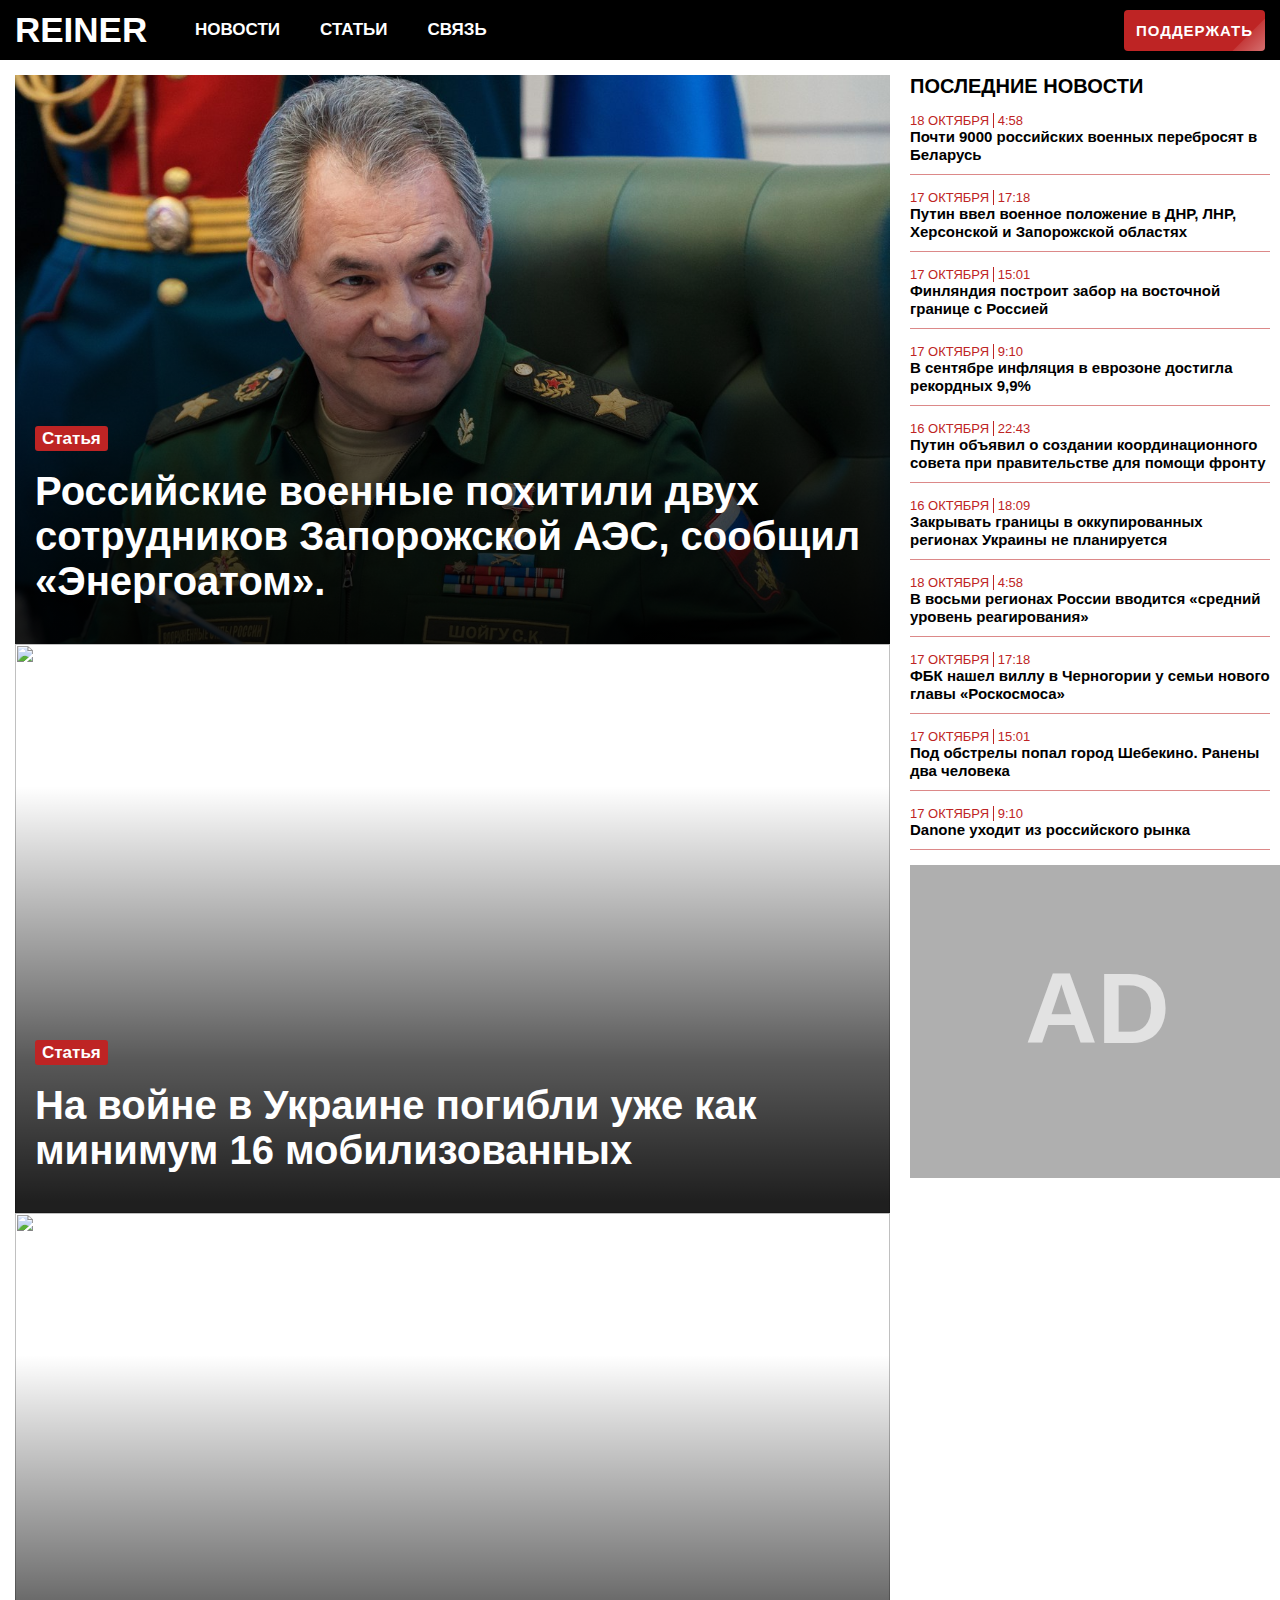
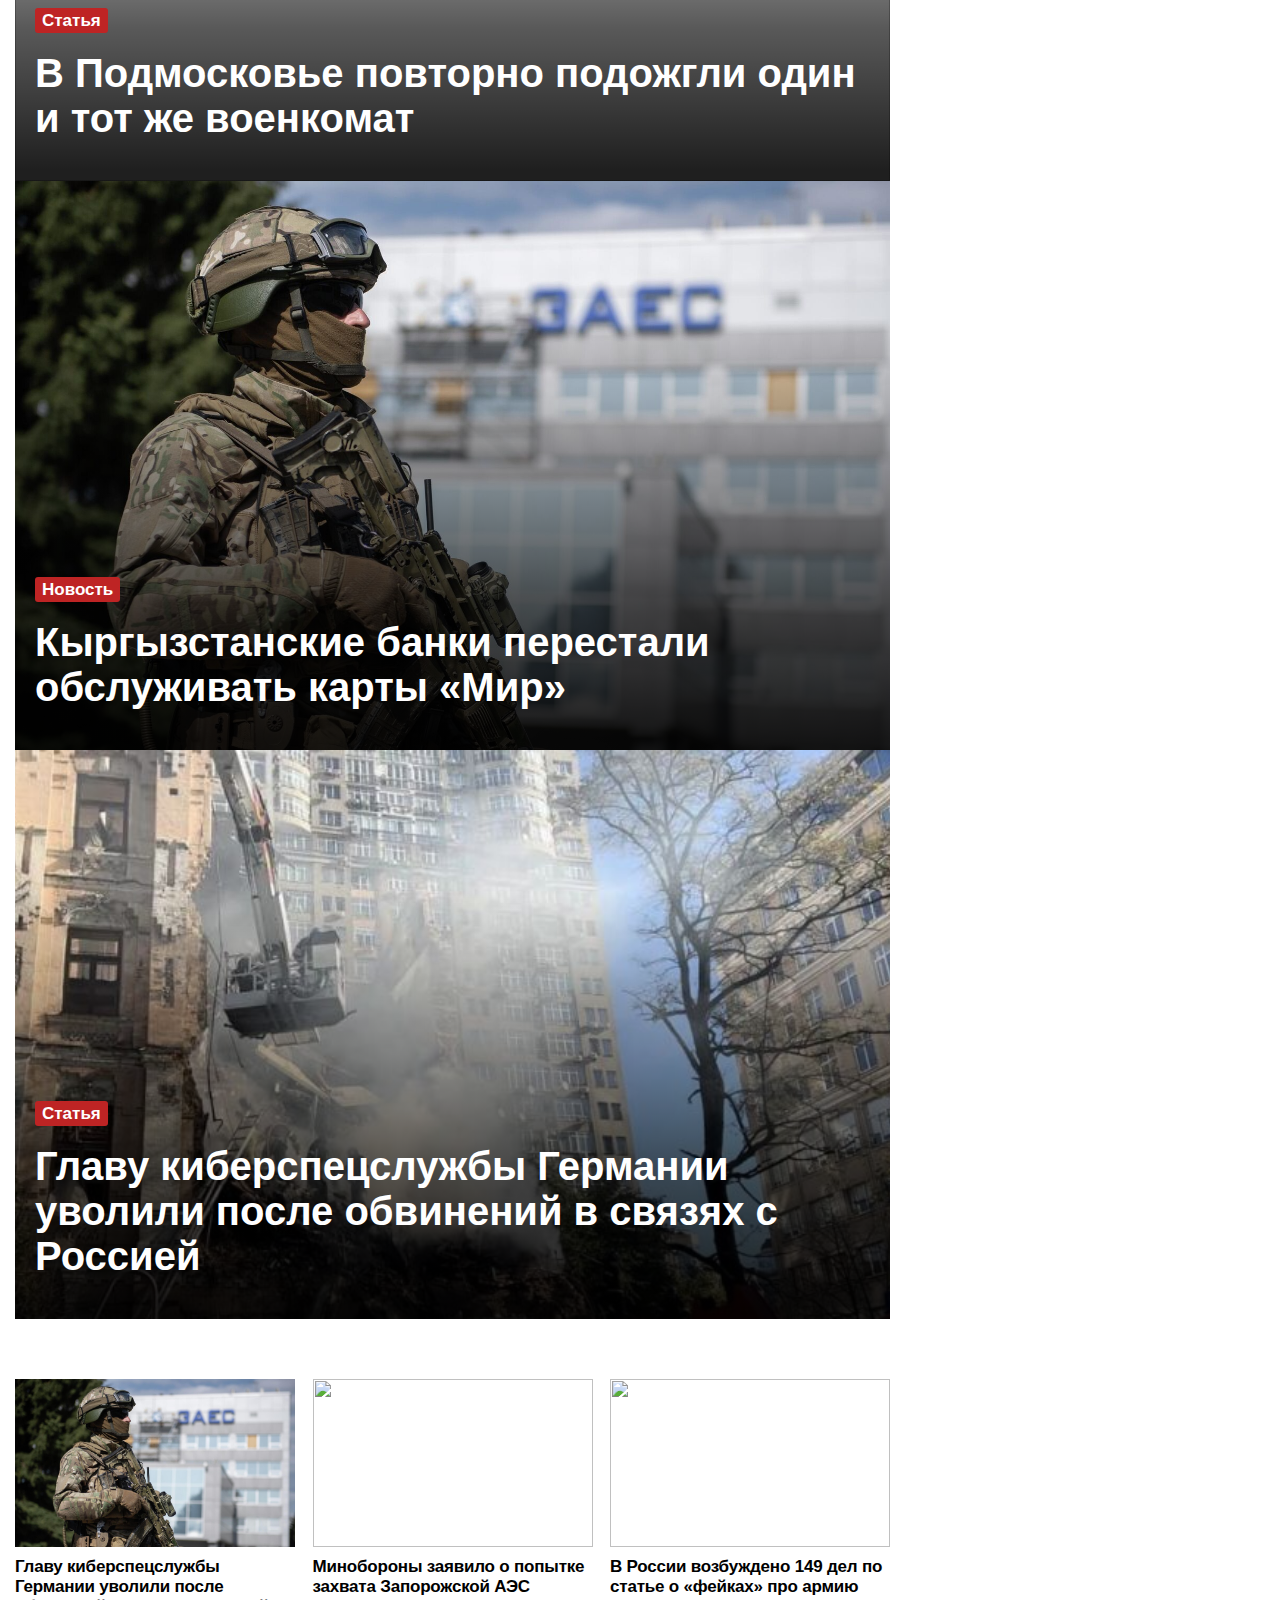
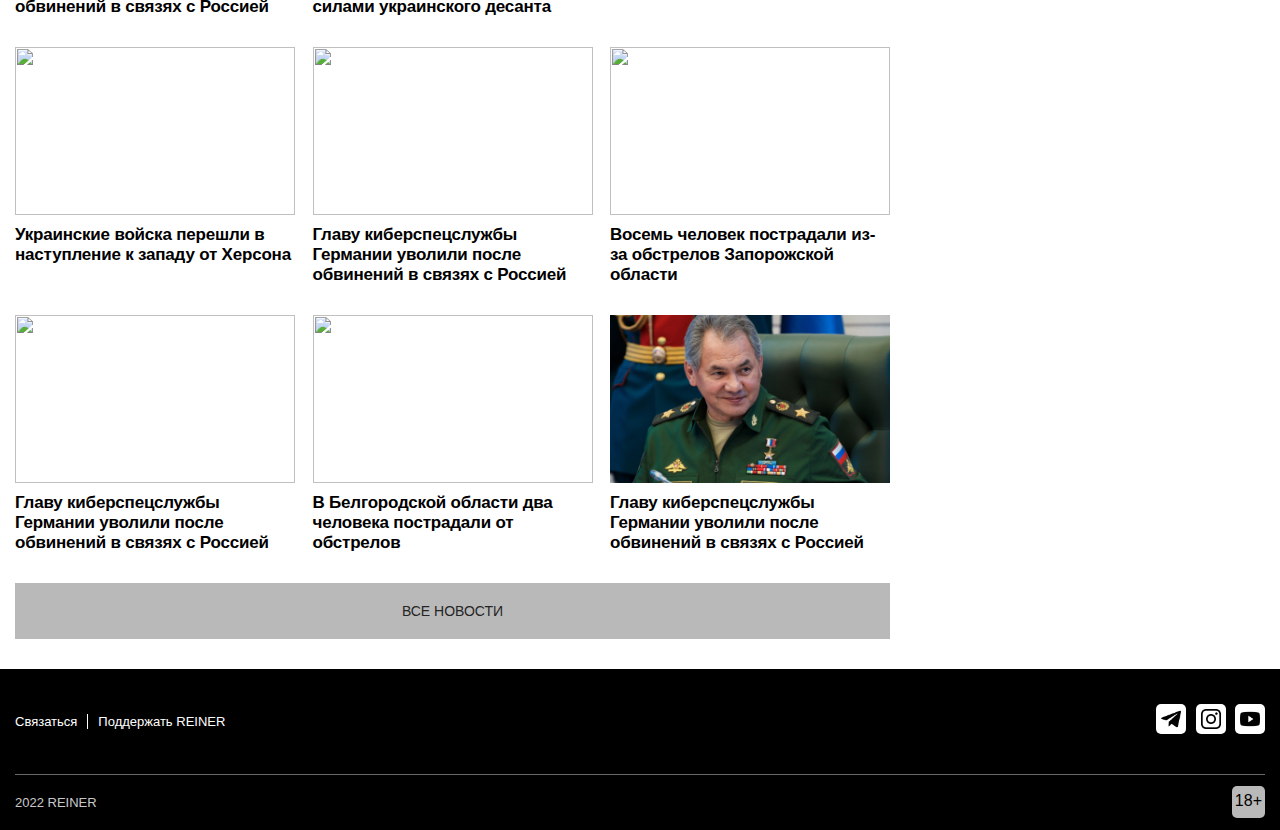
==== index.html @ 6ed31c01 "REINER" ====
<!DOCTYPE html>
<html lang="en">
<head>
    <meta charset="UTF-8">
    <meta http-equiv="X-UA-Compatible" content="IE=edge">
    <meta name="viewport" content="width=device-width, initial-scale=1.0">
    <link rel="stylesheet" href="css/style.css">
    <link rel="stylesheet" type="text/css" href="//cdn.jsdelivr.net/npm/slick-carousel@1.8.1/slick/slick.css"/>
    <title>REINER</title>
</head>
<body>

    <header class="header">
        <div class="container">
            <div class="header_container">
                <div class="menu_wraper">
                <a class="logo-link" href="#"><div class="logo">REINER</div></a>
                
                <div class="menu">
                    <ul class="header-list">
                        <li>
                            <a class="nav-link" href="#">Новости</a>
                        </li>
                        <li>
                            <a class="nav-link" href="#">Статьи</a>
                        </li>
                        <li>
                            <a class="nav-link" href="#">Связь</a>
                        </li>
                        </li>
                    </ul>
                </div>
            </div>

            <div class="menu_wraper_two">
                <div class="support">
                    <a href="#"><div class="support_text">Поддержать <span class="flare"></span></div></a>
                </div>
                <div class="burger">
                    <span class="burger-line b-line1"></span>
                    <span class="burger-line b-line2"></span>
                    <span class="burger-line b-line3"></span>
                </div>
                </div>
            </div>
        </div>
    </header>

    <main class="main">
        <div class="container">
            <div class="main-container">
                <div class="main-grid">
                    <div class="slick-news">
                        <a href="#" class="slick-item">
                            <div class="slick-text">
                                <div class="slick-rubrik">Статья</div>
                                <div class="slick-title">Российские военные похитили двух сотрудников Запорожской АЭС, сообщил «Энергоатом».</div>
                            </div>
                            <div class="slick-img">
                            <img src="img/slick1" alt="">
                            </div>
                        </a>
                        <a href="#" class="slick-item">
                            <div class="slick-text">
                                <div class="slick-rubrik">Статья</div>
                                <div class="slick-title">На войне в Украине погибли уже как минимум 16 мобилизованных</div>
                            </div>
                            <div class="slick-img">
                            <img src="https://api.theins.info/images/YG1WVqPKR9ZngbCuKgOD4Ens9KqPxtDQ0m4r5ww0Cko/rs:auto:480:360:0:0/dpr:2/q:80/bG9jYWw6L3B1Ymxp/Yy9zdG9yYWdlL3Bv/c3QvMjU0NTE0L2Zp/bGUtOTlkNjc5Yjdm/ZTJmODgyMDNhN2Rl/OTc1ODVmNjg2OTgu/anBn.jpg" alt="">
                            </div>
                        </a>
                        <a href="#" class="slick-item">
                            <div class="slick-text">
                                <div class="slick-rubrik">Статья</div>
                                <div class="slick-title">В Подмосковье повторно подожгли один и тот же военкомат</div>
                            </div>
                            <div class="slick-img">
                            <img src="https://api.theins.info/images/_EjnyQMu7iOag2Nopk7zwLNXxDZKuiC5OD10lA_3tZQ/rs:auto:480:360:0:0/dpr:2/q:80/bG9jYWw6L3B1Ymxp/Yy9zdG9yYWdlL3Bv/c3QvMjU1NDUyL2Zp/bGUtMDJmODdkMjUz/ZmU3ZWEyNGY5ODNk/MDA4NzhlYzU4YWEu/anBn.jpg" alt="">
                            </div>
                        </a>
                        <a href="#" class="slick-item">
                            <div class="slick-text">
                                <div class="slick-rubrik">Новость</div>
                                <div class="slick-title">Кыргызстанские банки перестали обслуживать карты «Мир» 
                                </div>
                            </div>
                            <div class="slick-img">
                                <img src="img/slick2" alt="">
                                </div>                 
                        </a>
                        <a href="#" class="slick-item">
                            <div class="slick-text">
                                <div class="slick-rubrik">Статья</div>
                                <div class="slick-title">Главу киберспецслужбы Германии уволили после обвинений в связях с Россией</div>
                            </div>
                            <div class="slick-img">
                                <img src="img/slick3" alt="">
                                </div>
                        </a>
                      </div>
                      <div class="blog">
                        <a href="#" class="blog-item">
                            <div class="blog-img"><img src="img/slick2" alt=""></div>
                            <div class="blog-text"><p>Главу киберспецслужбы Германии уволили после обвинений в связях с Россией</p></div>
                        </a>
                        <a href="#" class="blog-item">
                            <div class="blog-img"><img src="https://www.moscowtimes.news/static/image/article_1360/b5/715690.jpg" alt=""></div>
                            <div class="blog-text"><p>Минобороны заявило о попытке захвата Запорожской АЭС силами украинского десанта</p></div>
                        </a>
                        <a href="#" class="blog-item">
                            <div class="blog-img"><img src="https://api.theins.info/images/gAlnpYeQzuwjDFMyEKee3pH4yxgvDUHRtK82Fv-WLqs/rs:auto:480:360:0:0/dpr:2/q:80/bG9jYWw6L3B1Ymxp/Yy9zdG9yYWdlL3Bv/c3QvMjU1NzUxL2Zp/bGUtNGY2OGQ5YjA2/MzIzZjk3MmMxMTQ3/ZmQ4OGU4YmQxZTIu/anBlZw.jpg" alt=""></div>
                            <div class="blog-text"><p>В России возбуждено 149 дел по статье о «фейках» про армию </p></div>
                        </a>
                        <a href="#" class="blog-item">
                            <div class="blog-img"><img src="https://api.theins.info/images/YG1WVqPKR9ZngbCuKgOD4Ens9KqPxtDQ0m4r5ww0Cko/rs:auto:480:360:0:0/dpr:2/q:80/bG9jYWw6L3B1Ymxp/Yy9zdG9yYWdlL3Bv/c3QvMjU0NTE0L2Zp/bGUtOTlkNjc5Yjdm/ZTJmODgyMDNhN2Rl/OTc1ODVmNjg2OTgu/anBn.jpg" alt=""></div>
                            <div class="blog-text"><p>Украинские войска перешли в наступление к западу от Херсона</p></div>
                        </a>
                        <a href="#" class="blog-item">
                            <div class="blog-img"><img src="https://api.theins.info/images/BSHpL2FvhPPWIueqrHYh01OncYm_R_FuWrVDfon6dLc/rs:auto:480:360:0:0/dpr:2/q:80/bG9jYWw6L3B1Ymxp/Yy9zdG9yYWdlL3Bv/c3QvMjUzNjEzL2Zp/bGUtYTE4Y2IxMDMz/MzE2NmYxMmVjNTFm/YzVkZjYwZWExYTcu/anBlZw.jpg" alt=""></div>
                            <div class="blog-text"><p>Главу киберспецслужбы Германии уволили после обвинений в связях с Россией</p></div>
                        </a>
                        <a href="#" class="blog-item">
                            <div class="blog-img"><img src="https://api.theins.info/images/0MZg8LEv8SrT5GInOGXJahlePowjOP4vMTO3Sgne5Bg/rs:auto:480:360:0:0/dpr:2/q:80/bG9jYWw6L3B1Ymxp/Yy9zdG9yYWdlL3Bv/c3QvMjU0MjM0L2Zp/bGUtOTllOWZlZDIy/ZDFhNGVmNmJhYWY2/Nzk2NzFkYTY2ODUu/anBn.jpg" alt=""></div>
                            <div class="blog-text"><p>Восемь человек пострадали из-за обстрелов Запорожской области</p></div>
                        </a>
                        <a href="#" class="blog-item">
                            <div class="blog-img"><img src="https://api.theins.info/images/WHO5GcK0_ZZvFSsdvcIkSESWCDBJqpcL6OnwZ5bKHE8/rs:auto:480:360:0:0/dpr:2/q:80/bG9jYWw6L3B1Ymxp/Yy9zdG9yYWdlL3Bv/c3QvMjU1NzE4L2Zp/bGUtZmE3MDRmMjgx/YjRmODVjNjc0ZDA3/ZjVmMTZmNDZhMTUu/anBn.jpg" alt=""></div>
                            <div class="blog-text"><p>Главу киберспецслужбы Германии уволили после обвинений в связях с Россией</p></div>
                        </a>
                        <a href="#" class="blog-item">
                            <div class="blog-img"><img src="https://api.theins.info/images/jQ6cBTcHlje_tB0c8Oml3IlnVmGePeeDP4CFOGluBAM/rs:auto:480:360:0:0/dpr:2/q:80/bG9jYWw6L3B1Ymxp/Yy9zdG9yYWdlL3Bv/c3QvMjU0ODI5L2Zp/bGUtMmZhODZjOTNi/MjhlNWVmYTc3YWYz/NmFjMTY1NDNhOTcu/anBn.jpg" alt=""></div>
                            <div class="blog-text"><p>В Белгородской области два человека пострадали от обстрелов</p></div>
                        </a>
                        <a href="#" class="blog-item">
                            <div class="blog-img"><img src="img/slick1" alt=""></div>
                            <div class="blog-text"><p>Главу киберспецслужбы Германии уволили после обвинений в связях с Россией</p></div>
                        </a>
                      </div>
                      <a href="#" class="allnews">
                        <div class="allnews-text">
                            Все новости
                        </div>
                    </a>
                </div>
                <div class="main-grid">
                    <div class="breakingnews">
                        <div class="bn-title">Последние новости</div>
                        <div class="bn-subtitle">
                            <div class="bn-date">18 октября <span>4:58</span></div>
                            <a href="#" class="bn-news">Почти 9000 российских военных перебросят в Беларусь</a>
                        </div>
                        <div class="bn-subtitle">
                            <div class="bn-date">17 октября <span>17:18</span></div>
                            <a href="#" class="bn-news">Путин ввел военное положение в ДНР, ЛНР, Херсонской и Запорожской областях</a>
                        </div>
                        <div class="bn-subtitle">
                            <div class="bn-date">17 октября <span>15:01</span></div>
                            <a href="#" class="bn-news">Финляндия построит забор на восточной границе с Россией</a>
                        </div>
                        <div class="bn-subtitle">
                            <div class="bn-date">17 октября <span>9:10</span></div>
                            <a href="#" class="bn-news">В сентябре инфляция в еврозоне достигла рекордных 9,9%</a>
                        </div>
                        <div class="bn-subtitle">
                            <div class="bn-date">16 октября <span>22:43</span></div>
                            <a href="#" class="bn-news">Путин объявил о создании координационного совета при правительстве для помощи фронту</a>
                        </div>
                        <div class="bn-subtitle">
                            <div class="bn-date">16 октября <span>18:09</span></div>
                            <a href="#" class="bn-news">Закрывать границы в оккупированных регионах Украины не планируется</a>
                        </div>
                        <div class="bn-subtitle">
                            <div class="bn-date">18 октября <span>4:58</span></div>
                            <a href="#" class="bn-news">В восьми регионах России вводится «средний уровень реагирования»</a>
                        </div>
                        <div class="bn-subtitle">
                            <div class="bn-date">17 октября <span>17:18</span></div>
                            <a href="#" class="bn-news">ФБК нашел виллу в Черногории у семьи нового главы «Роскосмоса»</a>
                        </div>
                        <div class="bn-subtitle">
                            <div class="bn-date">17 октября <span>15:01</span></div>
                            <a href="#" class="bn-news">Под обстрелы попал город Шебекино. Ранены два человека</a>
                        </div>
                        <div class="bn-subtitle">
                            <div class="bn-date">17 октября <span>9:10</span></div>
                            <a href="#" class="bn-news">Danone уходит из российского рынка</a>
                        </div>
                    </div>
                    <div class="ad-block">
                        <a href="#" class="ad-block-wraper">
                            <div class="ad-block-text">AD</div>
                        </a>
                    </div>
                </div>
            </div>
        </div>

        <footer class="footer">
            <div class="container">
                <div class="footer-container">
                    <div class="footer-text">
                        <a href="#" class="footer-conect">Связаться</a>
                        <a href="#" class="footer-support">Поддержать REINER</a>
                    </div>
                    <div class="social-media-footer">
                        <a href="#" class="telegram"><img src="img/telegram.png" alt=""></a>
                        <a href="#" class="instagram"><img src="img/instagram.png" alt=""></a>
                        <a href="#" class="youtube"><img src="img/youtube.png" alt=""></a>
                    </div>
                </div>
            </div>
            <div class="container">
            <div class="footer_copyright">
                <div class="footer_copyright-text">2022 REINER </div>
                <div class="rating">18+</div>
            </div>
        </div>
        </footer>
    </main>
    
        <!-------------------------------------------->
        <script src="lids/jquery-321min.js"></script>
        <script type="text/javascript" src="//cdn.jsdelivr.net/npm/slick-carousel@1.8.1/slick/slick.min.js"></script>
        <script src="js/script.js"></script>
</body>
</html>
---- css/style.css ----
*{
    margin: 0;
    padding: 0;
}

body {
    font-family: Helvetica, sans-serif;
}

.container {
    max-width: 1290px;
    margin: 0 auto;
}

/*--------HEADER-----------------------------------------------------------------*/

.header {
    background: #000000;
}

.header_container {
    margin: 0 15px;
    display: flex;
    align-items: center;
    justify-content: space-between;
}

.menu_wraper {
    display: flex;
}

.menu_wraper_two {
    display: flex;
    align-items: center;
}

.logo {
    width: 140px;
    color: white;
    font-weight: 700;
    font-size: 35px;
    padding: 10px 0 10px 0;
    margin: 0 20px 0 0px;
    text-align: start;
}

.logo-link {
    text-decoration: none;
}

.menu {
    display: flex;
}

.menu li {
    list-style-type: none;
    margin: 5px 20px;
    width: 100%;
}

.header-list {
    display: flex;
    margin: 0 15px 0 0;
    align-items: center;
}

.header-list a {
    text-decoration: none;
    color: white;
    font-size: 17px;
    font-weight: 700;
    text-transform: uppercase;
}

.nav-link {
    transition: 00.3s;
}

.header-list a:hover{
    color: #be2424;
}

.support_text .flare {
    position: absolute;
    top: 0;
    height: 100%;
    width: 40px;
    transform: skewX(-45deg);
	animation-duration: 6s;
	animation-name: flare;
	animation-iteration-count: infinite;
	animation-timing-function: linear;
    background: linear-gradient(90deg ,rgb(255, 255, 255, 0.1), rgb(255, 255, 255, 0.4)) ;
}

@keyframes flare {
    0% {
        left: -1050%;
    }
    100% {
        left: 1050%;

    }
}

.support {
    align-items: center;
}

.support a {
    text-decoration: none;
}

.support_text {
    color: white;
    text-decoration: none;
    color: white;
    font-size: 15px;
    font-weight: 700;
    text-transform: uppercase;
    transition: 00.3s;
    background: #be2424;
    padding: 12px;
    border-radius: 4px;
    letter-spacing: 1px; 
    position: relative;
    overflow-x: hidden;
}

.support_text:hover {
    background: white;
    color: #000000;
}

.support_text .flare:hover {
    animation-play-state: paused;
}

.lock {
    overflow: hidden;
}

@media (max-width: 991px) {

    .header_container.active {
        position: fixed;
    }

    .logo {
        position: relative;
        z-index: 11;
    }

    .burger {
        width: 25px;
        height: 20px;
        cursor: pointer;
        position: relative;
        margin: 0 20px 0 35px;
        z-index: 11;
        transition: 0.3s;
    }

    .burger-line {
        display: block;
        width: 100%;
        height: 2px;
        background-color: white;
        position: absolute;
        left: 0;
        transition: 0.2s all linear;
    }

    .burger:hover {
        opacity: 1;
    }

    .b-line1 {
        top: 0;
    }
    .b-line2 {
        top: 9.2px;
    }
    .b-line3 {
        bottom: 0;
    }

    .burger.active .b-line2 {
        opacity: 0;
    }

    .burger.active .b-line1 {
        transform: translate(0px, 9px) rotate(45deg);
    }


    .burger.active .b-line3 {
        transform: translate(0px, -9px) rotate(-45deg);
    }

    .menu {
        position: fixed;
        top: 0px;
        left: 0;
        width: 100%;
        height: 100%;
        overflow: auto;
        background: black;
        z-index: 10;
        flex-direction: column;
        align-items: flex-start;
        display: none;
        opacity: 0.9;
    }

    .menu.active {
        display: block;
    }

    .menu li {
        list-style-type: none;
        margin: 10px 20px;
        width: 100%;
    }

    .header-list {
        text-align: start;
        align-items: flex-start;
        flex-direction: column;
        margin: 90px 0 70px 50px;
        width: 100%;
        visibility: hidden;
    }

    .header-list.active {
        visibility: inherit;
    }

    .header-list a {
        display: block;
        align-items: center;
        font-size: 20px;
        margin: 10px 5px;
        color: white;
    }

    .header-list li {
        margin: 0;
        padding: 5px 0;
    }

    .support.active {
        position: relative;
        z-index: 11;

    }
}

@media (max-width: 660px) {

.support {
    display: none;
}
.support.active {
    display: block;
    position: absolute;
    top: 70px;
    left: 54px;
}

.support_text {
    color: white;
    text-decoration: none;
    color: white;
    font-size: 20px;
    font-weight: 700;
    text-transform: uppercase;
    transition: 00.3s;
    background: #be2424;
    padding: 12px;
    border-radius: 4px;
    letter-spacing: 1px; 
}

.header-list {
    margin: 125px 0 70px 50px;
}

}

@media (max-width: 316px) {
    .logo {
        width: 100px;
        color: white;
        font-weight: 700;
        font-size: 25px;
        padding: 10px 0 10px 0;
    }
}

/*--------MAIN-----------------------------------------------------------------*/

.main-container {
    display: grid;
    grid-template-columns: 70% 30%;
    grid-template-rows: 100% 100%;
    margin: 15px 15px 0 15px;
    grid-gap: 0 20px;

}

@media (max-width: 700px) {
    .main-container {
        display: grid;
        grid-template-columns: 100%;
        grid-template-rows: 100%;
        margin: 15px 15px 0 15px;
        grid-gap: 0 20px;
    }
}

/*--------BREACING-NEWS----------------------------------------------------------------*/

.breakingnews{
    margin: 0 15px 0 0;
}

.bn-title {
    text-transform: uppercase;
    font-weight: 700;
    font-size: 20px;
}

.bn-subtitle {
    margin: 15px 0 15px 0;
    padding: 0 0 10px 0;
    border-bottom: #be242489 solid 1px;
}

.bn-date {
    font-size: 13px;
    text-transform: uppercase;
    color: #be2424;
}

.bn-news {
    font-size: 15px;
    margin: 7px 0 0 0;
    font-weight: 700;
    text-decoration: none;
    color: #000000;
}

.bn-news:hover {
    text-decoration: underline;
}

.bn-date span {
    border-left: #be2424 solid 1.5px;
    padding: 0 0 0 4px;
    font-size: 13px;
}

@media (max-width: 700px) {
    .breakingnews {
        display: none;
    }
}

/*--------AD----------------------------------------------------------------*/

.ad-block {
    position: relative;
    padding: 0 0 30% 0;
    position: 30px 15px 50px 0;
}

.ad-block-wraper {
   align-items: center;
   display: flex;
   flex-direction: column;
   padding: 100px 0;
   text-decoration: none;
   background: rgba(0, 0, 0, 0.315);
   width: 100%;
   height: 100%;
   position: absolute;
   top: 0;
   left: 0;
}

.ad-block-text {
    color: rgba(255, 255, 255, 0.64);
    padding: 0 0 20px 0;
    font-size: 100px;
    text-align: center;
    line-height: 37px; 
    font-weight: 700;
    position: absolute;
    top: 40%;
}

@media (max-width: 890px) {
    .ad-block {
        display: none;
    }
}

/*--------SLICK----------------------------------------------------------------*/

.slick-item {
    position: relative;
}

.slick-img {
   position: relative;
   padding: 0 0 65% 0;
}

.slick-img img {
    width: 100%;
    height: 100%;
    object-fit: cover;
    object-position: center;
    position: absolute;
    top: 0;
    left: 0;
}

.slick-img:after {
    content:'';
    position:absolute;
    left:0; top:0;
    width:100%; height:100%;
    display:inline-block;
    background: -moz-linear-gradient(top,  rgba(0,0,0,0) 3%, rgba(0,0,0,0) 25%, rgba(0,0,0,0.27) 45%, rgba(0,0,0,0.51) 63%, rgba(0,0,0,0.65) 73%, rgba(0,0,0,0.88) 98%);
    background: -webkit-linear-gradient(top,  rgba(0,0,0,0) 3%,rgba(0,0,0,0) 25%,rgba(0,0,0,0.27) 45%,rgba(0,0,0,0.51) 63%,rgba(0,0,0,0.65) 73%,rgba(0,0,0,0.88) 98%);
    background: linear-gradient(to bottom,  rgba(0,0,0,0) 3%,rgba(0,0,0,0) 25%,rgba(0,0,0,0.27) 45%,rgba(0,0,0,0.51) 63%,rgba(0,0,0,0.65) 73%,rgba(0,0,0,0.88) 98%);
    filter: progid:DXImageTransform.Microsoft.gradient( startColorstr='#00000000', endColorstr='#e0000000',GradientType=0 );
    
  }

.slick-arrow {
    font-size: 0;
    padding: 17px;
    background-color: transparent;
    border: #ffffff solid 2px;
    border-radius: 50%;
    cursor: pointer;
    transition: 0.3s;
}

.slick-arrow:hover {
    border: #be2424 solid 2px;
}

.slick-prev {
    position: absolute;
    top: 5%;
    right: 75px;
    z-index: 2;
    background: url('../img/left-white.png') no-repeat;
    background-size: 25px;
    background-position: center;
}

.slick-next {
    position: absolute;
    top: 5%;
    right: 20px;
    z-index: 2;
    background: url('../img/right-white.png') no-repeat;
    background-size: 25px;
    background-position: center;
}

.slick-next:hover {
    position: absolute;
    top: 5%;
    right: 20px;
    z-index: 2;
    background: url('../img/right-red.png') no-repeat;
    background-size: 25px;
    background-position: center;
}

.slick-prev:hover {
    position: absolute;
    top: 5%;
    right: 75px;
    z-index: 2;
    background: url('../img/left-red.png') no-repeat;
    background-size: 25px;
    background-position: center;
}

.slick-text {
    position: absolute;
    bottom: 40px;
    left: 20px;
    z-index: 2;
    color: white;
}

.slick-rubrik {
    color: white;
    font-size: 17px;
    margin: 0;
    padding: 3px 7px;
    background: #be2424;
    display: inline;
    text-align: center;
    border-radius: 3px;
    font-weight: 700;
}

.slick-title {
    margin: 20px 15px 0 0;
    font-size: 40px;
    font-weight: 700;
}

@media (max-width: 1000px) {
    .slick-title {
        font-size: 35px;
    }
}

@media (max-width: 900px) {
    .slick-title {
        font-size: 27px;
    }
}

@media (max-width: 600px) {
    .slick-title {
        font-size: 25px;
    }
}

@media (max-width: 600px) {
    .slick-img {
        position: relative;
        padding: 0 0 75% 0;
     }

     .slick-title {
        font-size: 24px;
    }

    .slick-text {
        position: absolute;
        bottom: 20px;
        left: 20px;
        z-index: 2;
        color: white;
    }
}

@media (max-width: 400px) {
    .slick-img {
        position: relative;
        padding: 0 0 90% 0;
     }

     .slick-title {
        font-size: 20px;
    }

    .slick-text {
        position: absolute;
        bottom: 20px;
        left: 20px;
        z-index: 2;
        color: white;
    }
}

@media (max-width: 350px) {
    .slick-img {
        position: relative;
        padding: 0 0 120% 0;
     }

     .slick-title {
        font-size: 20px;
    }

    .slick-text {
        position: absolute;
        bottom: 20px;
        left: 20px;
        z-index: 2;
        color: white;
    }
}

/*--------BLOG----------------------------------------------------------------*/

.blog {
    display: flex;
    margin: 30px 0 0 0;
    justify-content: space-between;
    flex-wrap: wrap;
}

.blog a {
    text-decoration: none;
}

.blog-item {
    width: 32%;
    margin: 30px 0 0 0;
    text-decoration: none;
}

.blog-img {
    position: relative;
    padding: 0 0 60% 0;
    overflow: hidden;
}

.blog-img img {
    width: 100%;
    height: 100%;
    object-fit: cover;
    position: absolute;
    top: 0;
    left: 0;
    display: block;
    transition: .3s;
}

  .animate img {
    transform: scale(1.1);
  } 

.blog-text {
    margin: 10px 0 0 0;
    font-size: 17px;
    font-weight: 700;
    letter-spacing: -0.2px;
    text-decoration: none;
    color: #000000;
}

.animate p {
    text-decoration: underline;
}

@media (max-width: 1000px) {
    .blog-text {
        margin: 10px 0 0 0;
        font-size: 15px;
        font-weight: 700;
        letter-spacing: -0.2px;
        text-decoration: none;
        color: #000000;
    }
}

@media (max-width: 750px) {
    .blog-text {
        margin: 10px 0 0 0;
        font-size: 14px;
        font-weight: 700;
        letter-spacing: -0.2px;
        text-decoration: none;
        color: #000000;
    }
}

@media (max-width: 700px) {
    .blog-text {
        margin: 10px 0 0 0;
        font-size: 15px;
        font-weight: 700;
        letter-spacing: -0.2px;
        text-decoration: none;
        color: #000000;
    }
}

@media (max-width: 600px) {

    .blog {
        display: flex;
        margin: 0px 0 0 0;
        justify-content: space-between;
        flex-wrap: wrap;
    }

    .blog-text {
        margin: 10px 0 0 0;
        font-size: 17px;
        font-weight: 700;
        letter-spacing: -0.2px;
        text-decoration: none;
        color: #000000;
    }

    .blog-item {
        width: 49%;
        margin: 30px 0 0 0;
        text-decoration: none;
    }
}

@media (max-width: 420px) {
    .blog {
        display: flex;
        margin: 30px 0 0 0;
    }

    .blog-item {
        width: 100%;
        height: 100px;
        display: grid;
        grid-template-columns: 35% 65%;
        grid-template-rows: 100% 100%;
        margin: 0;
    }
    
    .blog-img {
        position: relative;
        padding: 0 0 20% 0;
        overflow: hidden;
        height: 60%;
    }
    
    .blog-img img {
        width: 100%;
        height: 100%;
        object-fit: cover;
        position: absolute;
        top: 0;
        left: 0;
        display: block;
        transition: .3s;
    }

    .blog-text {
        padding: 0 0 0 10px;
        margin: 0;
        font-size: 13px;
    }
    
}

/*--------ALL NEWS----------------------------------------------------------------*/

.allnews {
    text-decoration: none;
}

.allnews-text {
    text-align: center;
    margin: 30px 0;
    background: #5d5d5d6e;
    padding: 20px 0;
    color: rgb(37, 37, 37);
    text-transform: uppercase;
    font-size: 14px;
    transition: 0.3s;
}

.allnews-text:hover {
    background: #5d5d5d90;
}

/*--------FOOTER----------------------------------------------------------------*/

.footer {
    background: black;
}

.footer-container {
    display: flex;
    justify-content: space-between;
    align-items: center;
    padding: 25px 0;
    margin: 0 15px;
}

.footer-text {
    color: white;
    display: flex;
    margin: 20px 0 20px 0;
    font-size: 13px;
    font-weight: 100;
}

.footer-conect {
    padding: 0 10px 0 0;
    border-right: #ffffff solid 0.2px;
    text-decoration: none;
    color: white;
}

.social-media-footer img{
    margin: 0 0 0 5px;
}

.footer-support {
    padding: 0 0 0 10px;
    text-decoration: none;
    color: white;
}

.telegram img{
    background: white;
    display: inline-block;
    width: 20px;
    height: 20px;
    padding: 5px;
    border-radius: 5px;
}

.instagram img{
    background: white;
    display: inline-block;
    width: 20px;
    height: 20px;
    padding: 5px;
    border-radius: 5px;
}

.youtube img{
    background: white;
    display: inline-block;
    width: 20px;
    height: 20px;
    padding: 5px;
    border-radius: 5px;
}

.footer_copyright {
    display: flex;
    justify-content: space-between;
    border-top: 1px solid rgb(104, 104, 104);
    align-items: center;
    margin: 0 15px;
}

.footer_copyright-text {
    color: rgba(255, 255, 255, 0.799);
    font-size: 13px;
    font-weight: 100;
    padding: 20px 0 20px 0;
}

.rating {
    background: #ffffffb9;
    display: inline-block;
    height: 20px;
    padding: 6px 3px;
    border-radius: 5px;
}

@media (max-width: 380px) {
    .footer-container {
        display: flex;
       flex-direction: column;
    }
}
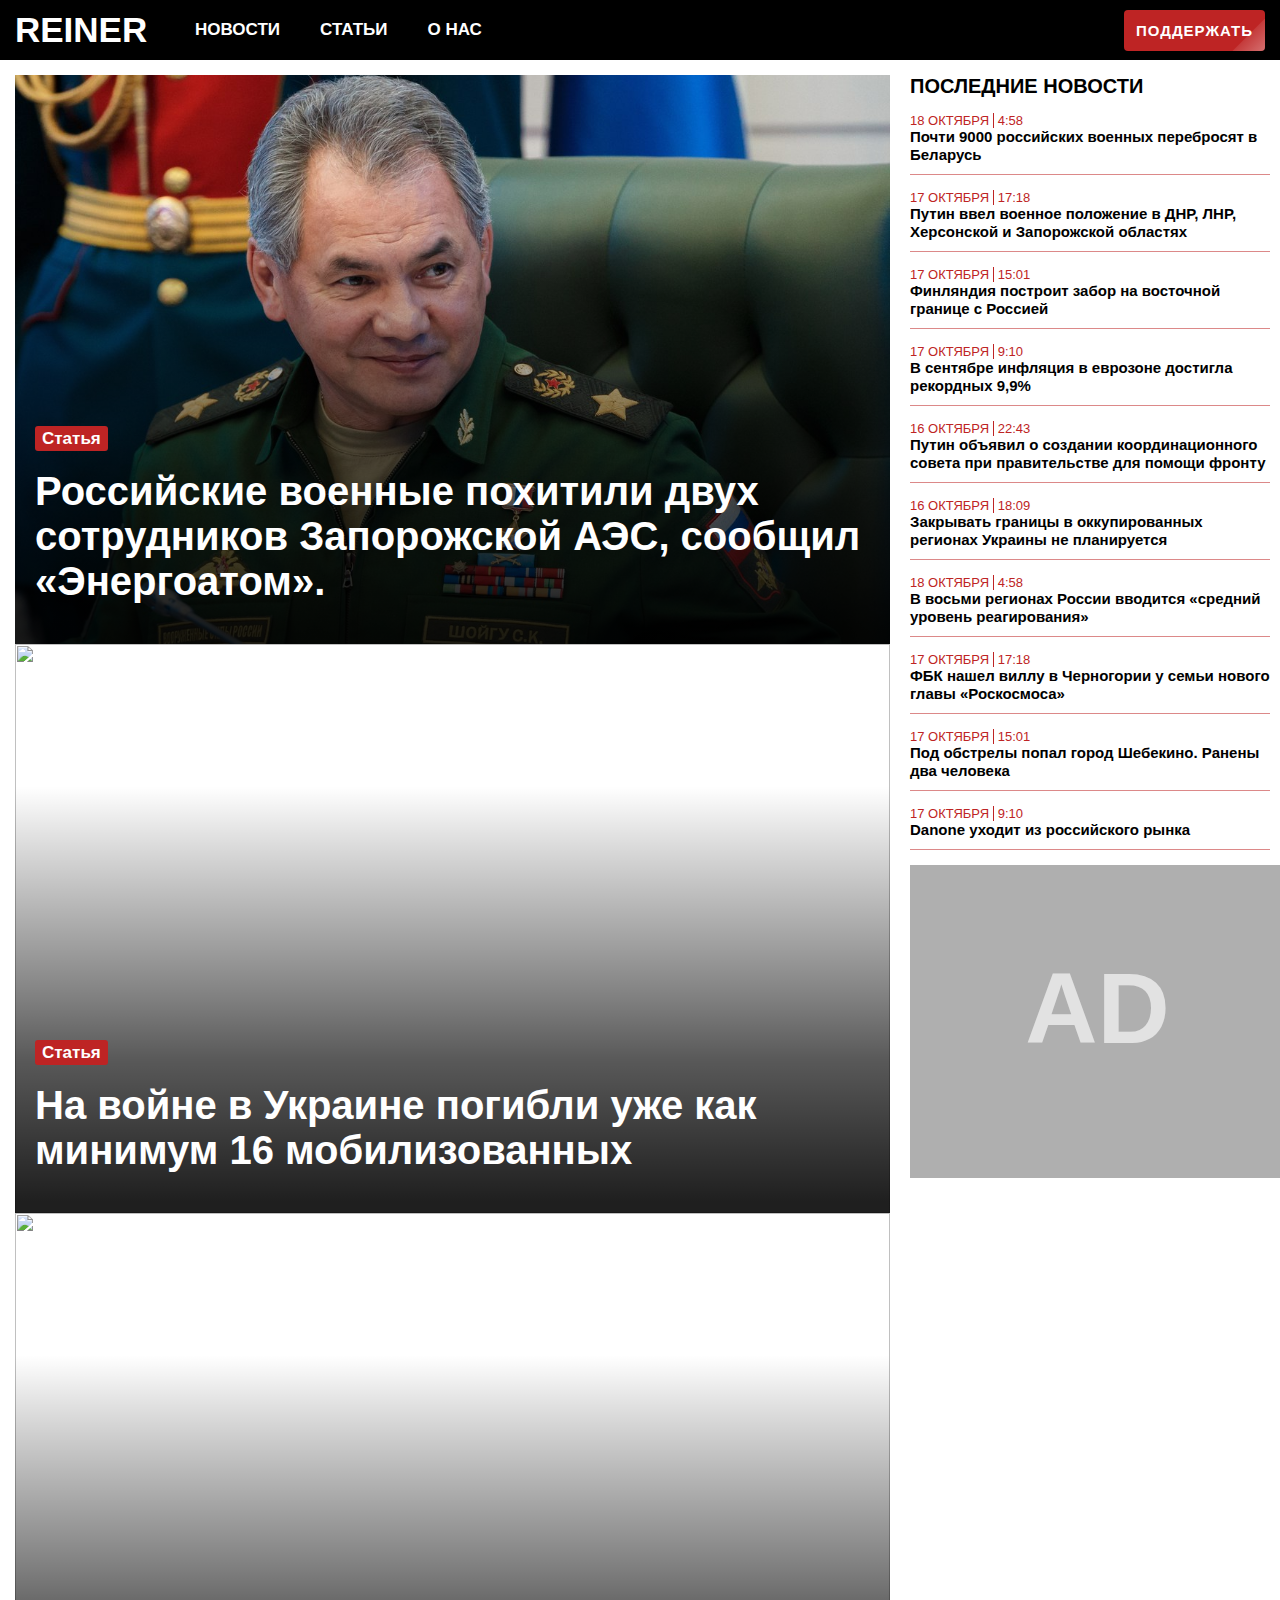
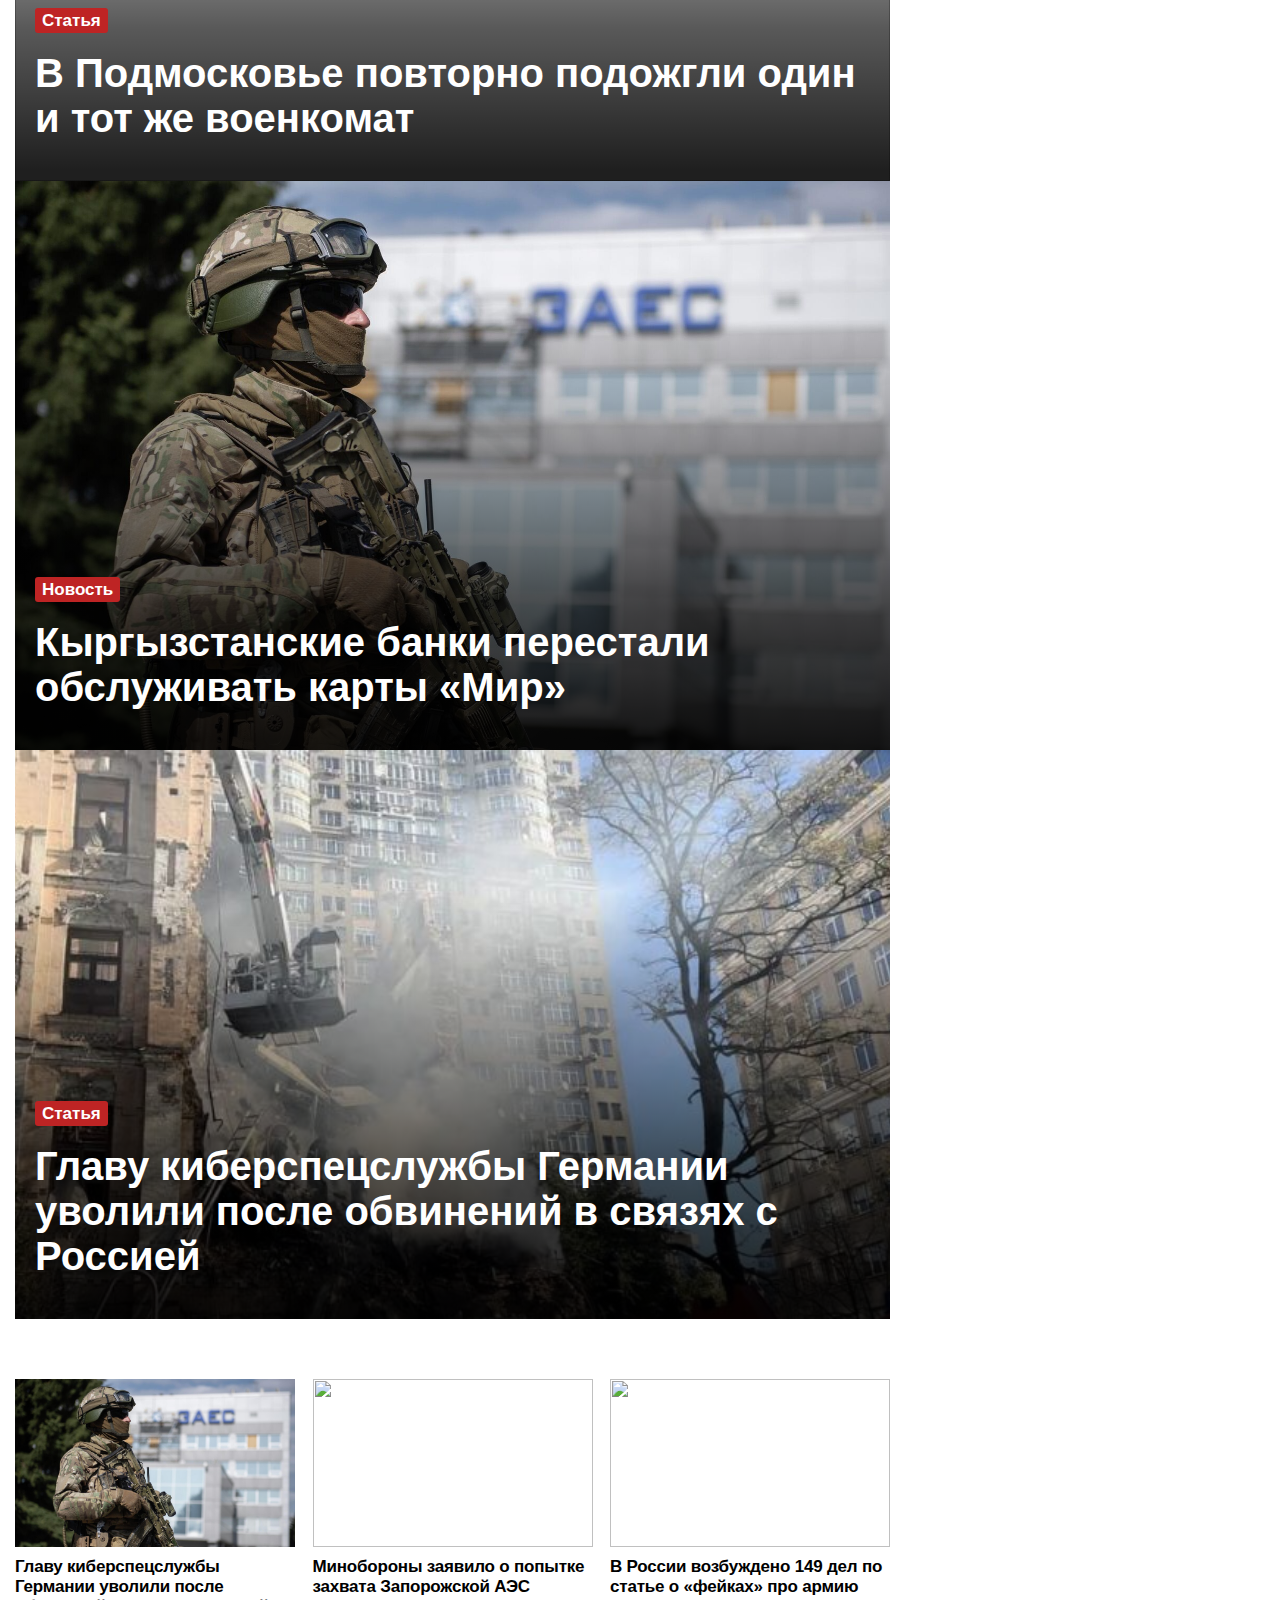
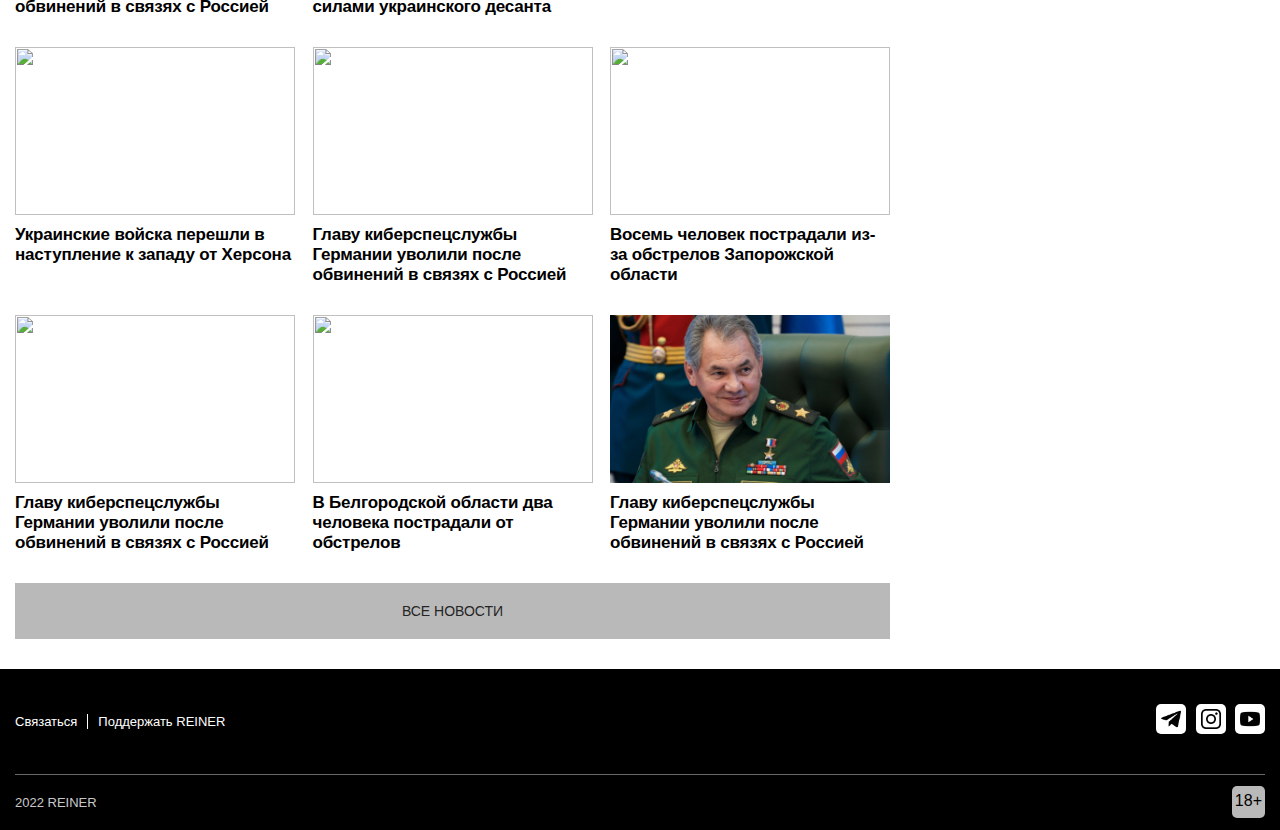
==== commit 2ec58ae7: "Add files via upload" ====
--- a/index.html
+++ b/index.html
@@ -14,18 +14,18 @@
         <div class="container">
             <div class="header_container">
                 <div class="menu_wraper">
-                <a class="logo-link" href="#"><div class="logo">REINER</div></a>
+                <a class="logo-link" href="index.html"><div class="logo">REINER</div></a>
                 
                 <div class="menu">
                     <ul class="header-list">
                         <li>
-                            <a class="nav-link" href="#">Новости</a>
+                            <a class="nav-link" href="news.html">Новости</a>
                         </li>
                         <li>
                             <a class="nav-link" href="#">Статьи</a>
                         </li>
                         <li>
-                            <a class="nav-link" href="#">Связь</a>
+                            <a class="nav-link" href="#">О нас</a>
                         </li>
                         </li>
                     </ul>
@@ -34,7 +34,7 @@
 
             <div class="menu_wraper_two">
                 <div class="support">
-                    <a href="#"><div class="support_text">Поддержать <span class="flare"></span></div></a>
+                    <a href="https://www.donationalerts.com/r/reinerlive" target="_blank"><div class="support_text">Поддержать <span class="flare"></span></div></a>
                 </div>
                 <div class="burger">
                     <span class="burger-line b-line1"></span>
@@ -194,6 +194,8 @@
                 </div>
             </div>
         </div>
+
+    </main>
 
         <footer class="footer">
             <div class="container">
@@ -216,7 +218,6 @@
             </div>
         </div>
         </footer>
-    </main>
     
         <!-------------------------------------------->
         <script src="lids/jquery-321min.js"></script>
--- a/css/style.css
+++ b/css/style.css
@@ -742,7 +742,7 @@
     .blog-text {
         padding: 0 0 0 10px;
         margin: 0;
-        font-size: 13px;
+        font-size: 16px;
     }
     
 }
@@ -862,4 +862,231 @@
         display: flex;
        flex-direction: column;
     }
+}
+
+/*--------WEB-NEWS----------------------------------------------------------------*/
+
+.wrapper-news {
+    display: flex;
+    flex-direction: column;
+    min-height: 100vh;
+    
+}
+
+.main-news {
+    flex: 1;
+    margin: 0 15px;
+}
+
+.main-news-container {
+    display: grid;
+    grid-template-columns: 70% 30%;
+    grid-template-rows: 100% 100%;
+    margin: 15px 0px 0 0px;
+    grid-gap: 0 20px;
+}
+
+.main-news-grid {
+margin: 0;
+padding: 0;
+}
+
+.news-title {
+    font-size: 55px;
+    font-weight: 700;
+    padding: 40px 0 30px 15px;
+    border-bottom: #00000020 solid 1px;
+    text-align: center;
+    text-transform: uppercase;
+}
+
+.blog-news {
+    display: flex;
+    flex-wrap: wrap;
+    flex-direction: column;
+    margin: 0;
+    align-items: center;
+    border-right: #00000020 solid 1px ;
+    padding: 30px 20px 0 0;
+}
+
+.blog-title-news {
+    font-size: 25px;
+    font-weight: 500;
+    letter-spacing: normal;
+}
+
+.blog-news-date {
+    position: absolute;
+    bottom: 15px;
+    left: 0;
+    font-size: 15px;
+    font-weight: 100;
+    color: rgba(0, 0, 0, 0.64);
+}
+
+.blog-item-news {
+    text-decoration: none;
+    color: black;
+    border-bottom: #00000020 solid 1px;
+    padding: 30px 0 30px 0;
+    width: 100%;
+    display: grid;
+    grid-template-columns: 65% 35%;
+    grid-template-rows: 100% 100%;
+    align-items: flex-start;
+    position: relative;
+}
+
+.blog-item-news:last-child {
+    border-bottom: none;
+}
+
+.blog-item-news:hover {
+    text-decoration: underline;
+}
+
+.blog-img-news {
+    position: relative;
+    overflow: hidden;
+    order: 1;
+    margin: 0 0 0 15px;
+}
+
+.blog-img-news img {
+    width: 220px;
+    height: 100%;
+    object-fit: cover;
+    display: block;
+    transition: .3s;
+}
+
+/*--------AD-NEWS---------------------------------------------------------------*/
+
+.ad-block-news {
+    position: relative;
+    margin: 15px 0 0 0;
+}
+
+.ad-block-wraper-news {
+   align-items: center;
+   display: flex;
+   flex-direction: column;
+   padding: 350px 0;
+   text-decoration: none;
+   background: rgba(0, 0, 0, 0.315);
+   width: 100%;
+   height: 100%;
+   position: absolute;
+   top: 0;
+   left: 0;
+}
+
+.ad-block-text-news {
+    color: rgba(255, 255, 255, 0.64);
+    padding: 0 0 20px 0;
+    font-size: 100px;
+    text-align: center;
+    line-height: 37px; 
+    font-weight: 700;
+    position: absolute;
+    top: 40%;
+}
+
+.allnews-news {
+    margin: 20px 0 0 0;
+}
+
+@media (max-width: 1024px) {
+    .ad-block-news {
+        display: none;
+    }
+    
+    .main-news-container {
+        display: grid;
+        grid-template-columns: 100%;
+        grid-template-rows: 100%;
+        margin: 0;
+        grid-gap: 0 0px;
+    }
+
+    .blog-news {
+        display: flex;
+        flex-wrap: wrap;
+        flex-direction: column;
+        margin: 15px 0 0 0px;
+        align-items: center;
+        border-right: none;
+        padding: 30px 0px 0 0;
+    }
+
+    .blog-title-news {
+        font-size: 25px;
+        font-weight: 400;
+        
+    }
+    .news-title {
+        margin: 0 0 -35px 0;
+    }
+}
+
+@media (max-width: 766px) {
+
+    .blog-item-news {
+        text-decoration: none;
+        color: black;
+        border-bottom: #00000056 solid 1px;
+        padding: 30px 0 30px 0;
+        width: 100%;
+        display: grid;
+        grid-template-columns: 1fr 130px;
+        grid-column-gap: 5px;
+        grid-template-rows: 100% 100%;
+        align-items: flex-start;
+        position: relative;
+        position: relative;
+    }
+    
+
+    .blog-img-news {
+        overflow: hidden;
+        order: 1;
+        margin: 0;
+
+    }
+    
+    .blog-img-news img {
+        width: 130px;
+        height: 73px;
+        object-fit: cover;
+        display: block;
+        transition: .3s;
+        float: right;
+        margin: 0;
+    }
+
+    .blog-title-news {
+        font-size: 17px;
+        font-weight: 400;
+        padding: 0 0 15px 0;
+        
+    }
+    
+    .blog-news-date {
+        position: relative;
+        bottom: 0;
+        left: 0;
+        font-size: 13px;
+        font-weight: 100;
+        color: rgba(0, 0, 0, 0.64);
+    }
+}
+
+@media (max-width: 370px) {
+    .news-title {
+        font-size: 40px;
+    }
+    .blog-title-news {
+        font-size: 15px;
+    }
 }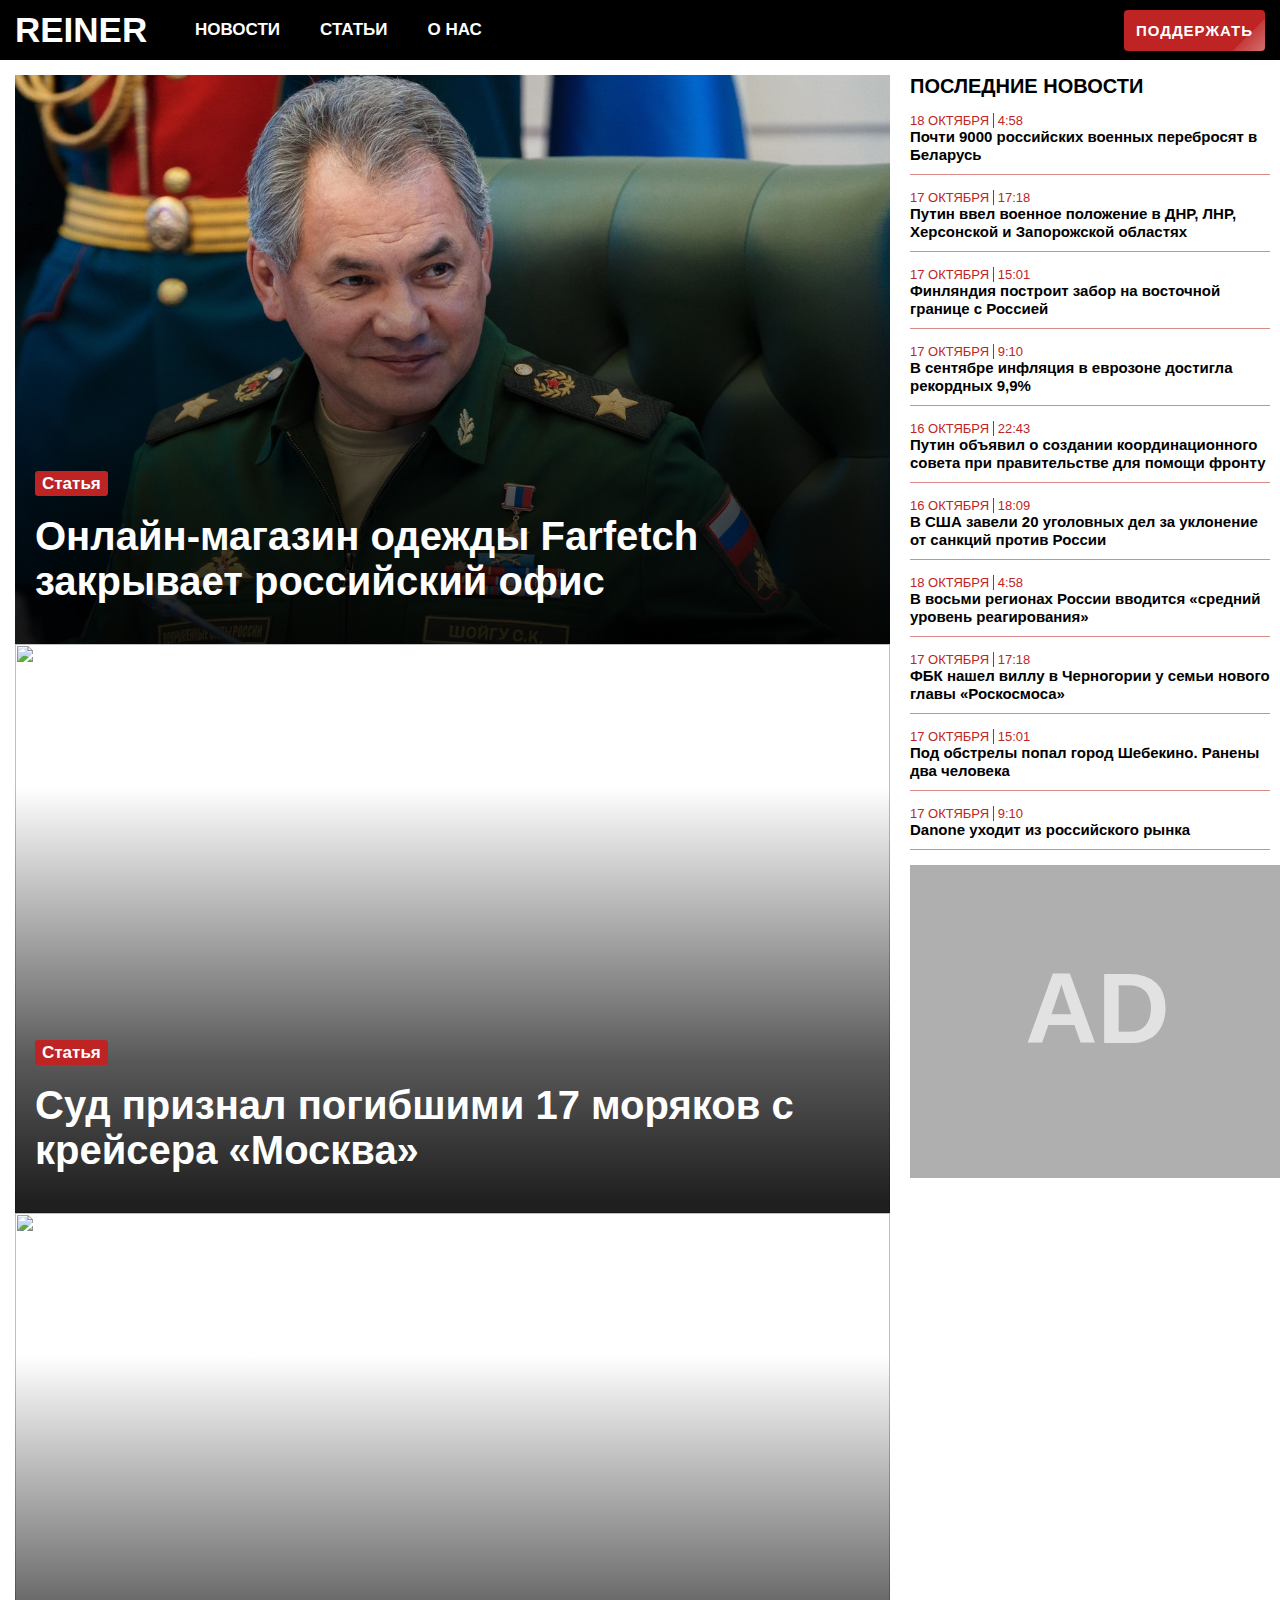
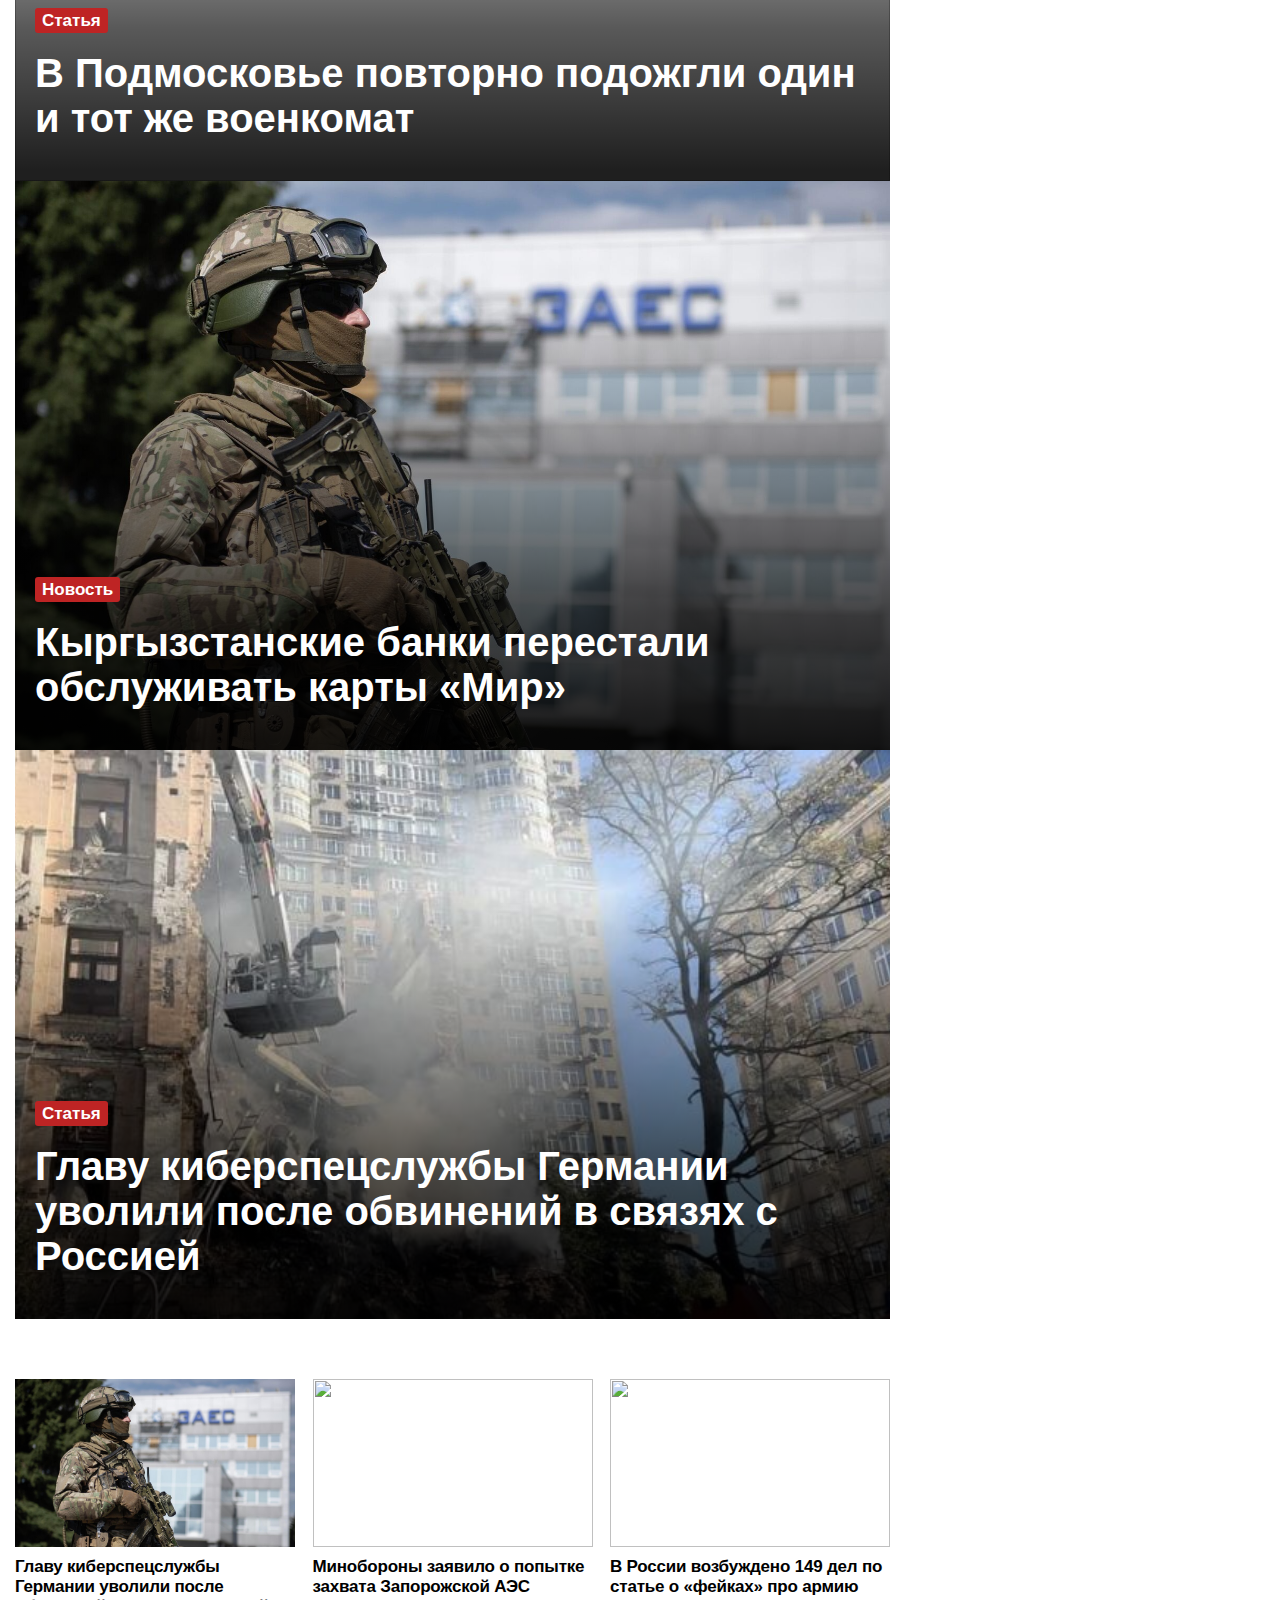
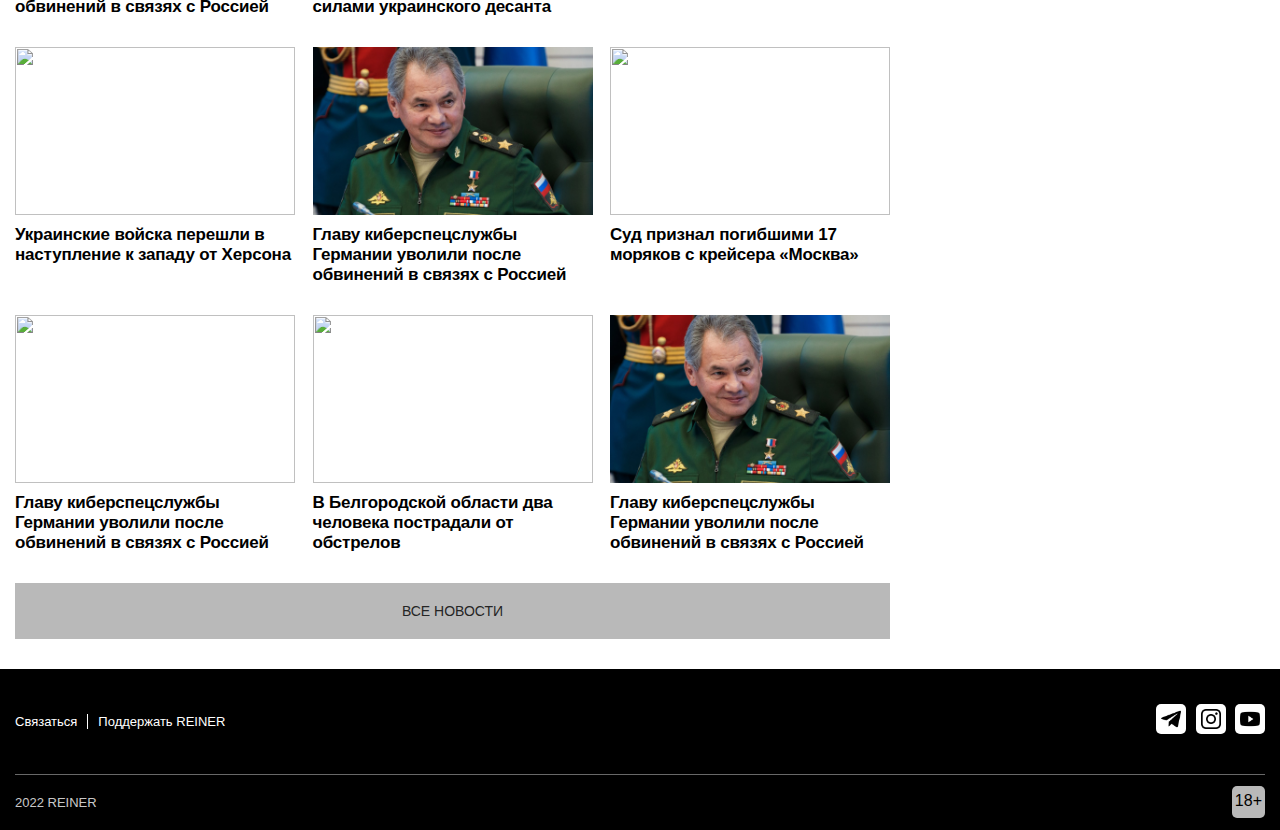
==== commit 6e9442fa: "Add files via upload" ====
--- a/index.html
+++ b/index.html
@@ -22,10 +22,10 @@
                             <a class="nav-link" href="news.html">Новости</a>
                         </li>
                         <li>
-                            <a class="nav-link" href="#">Статьи</a>
+                            <a class="nav-link" href="paper.html">Статьи</a>
                         </li>
                         <li>
-                            <a class="nav-link" href="#">О нас</a>
+                            <a class="nav-link" href="aboutus.html">О нас</a>
                         </li>
                         </li>
                     </ul>
@@ -51,25 +51,26 @@
             <div class="main-container">
                 <div class="main-grid">
                     <div class="slick-news">
-                        <a href="#" class="slick-item">
-                            <div class="slick-text">
-                                <div class="slick-rubrik">Статья</div>
-                                <div class="slick-title">Российские военные похитили двух сотрудников Запорожской АЭС, сообщил «Энергоатом».</div>
+                        <a href="content.html" class="slick-item">
+                            <div class="slick-text">
+                                <div class="slick-rubrik">Статья</div>
+                                <div class="slick-title">Онлайн-магазин одежды Farfetch закрывает российский офис</div>
                             </div>
                             <div class="slick-img">
                             <img src="img/slick1" alt="">
                             </div>
                         </a>
-                        <a href="#" class="slick-item">
-                            <div class="slick-text">
-                                <div class="slick-rubrik">Статья</div>
-                                <div class="slick-title">На войне в Украине погибли уже как минимум 16 мобилизованных</div>
+                        <a href="content.html" class="slick-item">
+                            <div class="slick-text">
+                                <div class="slick-rubrik">Статья</div>
+                                <div class="slick-title">Суд признал погибшими 17 моряков с крейсера «Москва»
+                                </div>
                             </div>
                             <div class="slick-img">
                             <img src="https://api.theins.info/images/YG1WVqPKR9ZngbCuKgOD4Ens9KqPxtDQ0m4r5ww0Cko/rs:auto:480:360:0:0/dpr:2/q:80/bG9jYWw6L3B1Ymxp/Yy9zdG9yYWdlL3Bv/c3QvMjU0NTE0L2Zp/bGUtOTlkNjc5Yjdm/ZTJmODgyMDNhN2Rl/OTc1ODVmNjg2OTgu/anBn.jpg" alt="">
                             </div>
                         </a>
-                        <a href="#" class="slick-item">
+                        <a href="content.html" class="slick-item">
                             <div class="slick-text">
                                 <div class="slick-rubrik">Статья</div>
                                 <div class="slick-title">В Подмосковье повторно подожгли один и тот же военкомат</div>
@@ -78,7 +79,7 @@
                             <img src="https://api.theins.info/images/_EjnyQMu7iOag2Nopk7zwLNXxDZKuiC5OD10lA_3tZQ/rs:auto:480:360:0:0/dpr:2/q:80/bG9jYWw6L3B1Ymxp/Yy9zdG9yYWdlL3Bv/c3QvMjU1NDUyL2Zp/bGUtMDJmODdkMjUz/ZmU3ZWEyNGY5ODNk/MDA4NzhlYzU4YWEu/anBn.jpg" alt="">
                             </div>
                         </a>
-                        <a href="#" class="slick-item">
+                        <a href="content.html" class="slick-item">
                             <div class="slick-text">
                                 <div class="slick-rubrik">Новость</div>
                                 <div class="slick-title">Кыргызстанские банки перестали обслуживать карты «Мир» 
@@ -88,7 +89,7 @@
                                 <img src="img/slick2" alt="">
                                 </div>                 
                         </a>
-                        <a href="#" class="slick-item">
+                        <a href="content.html" class="slick-item">
                             <div class="slick-text">
                                 <div class="slick-rubrik">Статья</div>
                                 <div class="slick-title">Главу киберспецслужбы Германии уволили после обвинений в связях с Россией</div>
@@ -99,44 +100,44 @@
                         </a>
                       </div>
                       <div class="blog">
-                        <a href="#" class="blog-item">
+                        <a href="content.html" class="blog-item">
                             <div class="blog-img"><img src="img/slick2" alt=""></div>
                             <div class="blog-text"><p>Главу киберспецслужбы Германии уволили после обвинений в связях с Россией</p></div>
                         </a>
-                        <a href="#" class="blog-item">
-                            <div class="blog-img"><img src="https://www.moscowtimes.news/static/image/article_1360/b5/715690.jpg" alt=""></div>
+                        <a href="content.html" class="blog-item">
+                            <div class="blog-img"><img src="https://api.theins.info/images/0MZg8LEv8SrT5GInOGXJahlePowjOP4vMTO3Sgne5Bg/rs:auto:480:360:0:0/dpr:2/q:80/bG9jYWw6L3B1Ymxp/Yy9zdG9yYWdlL3Bv/c3QvMjU0MjM0L2Zp/bGUtOTllOWZlZDIy/ZDFhNGVmNmJhYWY2/Nzk2NzFkYTY2ODUu/anBn.jpg" alt=""></div>
                             <div class="blog-text"><p>Минобороны заявило о попытке захвата Запорожской АЭС силами украинского десанта</p></div>
                         </a>
-                        <a href="#" class="blog-item">
+                        <a href="content.html" class="blog-item">
                             <div class="blog-img"><img src="https://api.theins.info/images/gAlnpYeQzuwjDFMyEKee3pH4yxgvDUHRtK82Fv-WLqs/rs:auto:480:360:0:0/dpr:2/q:80/bG9jYWw6L3B1Ymxp/Yy9zdG9yYWdlL3Bv/c3QvMjU1NzUxL2Zp/bGUtNGY2OGQ5YjA2/MzIzZjk3MmMxMTQ3/ZmQ4OGU4YmQxZTIu/anBlZw.jpg" alt=""></div>
                             <div class="blog-text"><p>В России возбуждено 149 дел по статье о «фейках» про армию </p></div>
                         </a>
-                        <a href="#" class="blog-item">
+                        <a href="content.html" class="blog-item">
                             <div class="blog-img"><img src="https://api.theins.info/images/YG1WVqPKR9ZngbCuKgOD4Ens9KqPxtDQ0m4r5ww0Cko/rs:auto:480:360:0:0/dpr:2/q:80/bG9jYWw6L3B1Ymxp/Yy9zdG9yYWdlL3Bv/c3QvMjU0NTE0L2Zp/bGUtOTlkNjc5Yjdm/ZTJmODgyMDNhN2Rl/OTc1ODVmNjg2OTgu/anBn.jpg" alt=""></div>
                             <div class="blog-text"><p>Украинские войска перешли в наступление к западу от Херсона</p></div>
                         </a>
-                        <a href="#" class="blog-item">
-                            <div class="blog-img"><img src="https://api.theins.info/images/BSHpL2FvhPPWIueqrHYh01OncYm_R_FuWrVDfon6dLc/rs:auto:480:360:0:0/dpr:2/q:80/bG9jYWw6L3B1Ymxp/Yy9zdG9yYWdlL3Bv/c3QvMjUzNjEzL2Zp/bGUtYTE4Y2IxMDMz/MzE2NmYxMmVjNTFm/YzVkZjYwZWExYTcu/anBlZw.jpg" alt=""></div>
-                            <div class="blog-text"><p>Главу киберспецслужбы Германии уволили после обвинений в связях с Россией</p></div>
-                        </a>
-                        <a href="#" class="blog-item">
+                        <a href="content.html" class="blog-item">
+                            <div class="blog-img"><img src="img/slick1" alt=""></div>
+                            <div class="blog-text"><p>Главу киберспецслужбы Германии уволили после обвинений в связях с Россией</p></div>
+                        </a>
+                        <a href="content.html" class="blog-item">
                             <div class="blog-img"><img src="https://api.theins.info/images/0MZg8LEv8SrT5GInOGXJahlePowjOP4vMTO3Sgne5Bg/rs:auto:480:360:0:0/dpr:2/q:80/bG9jYWw6L3B1Ymxp/Yy9zdG9yYWdlL3Bv/c3QvMjU0MjM0L2Zp/bGUtOTllOWZlZDIy/ZDFhNGVmNmJhYWY2/Nzk2NzFkYTY2ODUu/anBn.jpg" alt=""></div>
-                            <div class="blog-text"><p>Восемь человек пострадали из-за обстрелов Запорожской области</p></div>
-                        </a>
-                        <a href="#" class="blog-item">
+                            <div class="blog-text"><p>Суд признал погибшими 17 моряков с крейсера «Москва»</p></div>
+                        </a>
+                        <a href="content.html" class="blog-item">
                             <div class="blog-img"><img src="https://api.theins.info/images/WHO5GcK0_ZZvFSsdvcIkSESWCDBJqpcL6OnwZ5bKHE8/rs:auto:480:360:0:0/dpr:2/q:80/bG9jYWw6L3B1Ymxp/Yy9zdG9yYWdlL3Bv/c3QvMjU1NzE4L2Zp/bGUtZmE3MDRmMjgx/YjRmODVjNjc0ZDA3/ZjVmMTZmNDZhMTUu/anBn.jpg" alt=""></div>
                             <div class="blog-text"><p>Главу киберспецслужбы Германии уволили после обвинений в связях с Россией</p></div>
                         </a>
-                        <a href="#" class="blog-item">
+                        <a href="content.html" class="blog-item">
                             <div class="blog-img"><img src="https://api.theins.info/images/jQ6cBTcHlje_tB0c8Oml3IlnVmGePeeDP4CFOGluBAM/rs:auto:480:360:0:0/dpr:2/q:80/bG9jYWw6L3B1Ymxp/Yy9zdG9yYWdlL3Bv/c3QvMjU0ODI5L2Zp/bGUtMmZhODZjOTNi/MjhlNWVmYTc3YWYz/NmFjMTY1NDNhOTcu/anBn.jpg" alt=""></div>
                             <div class="blog-text"><p>В Белгородской области два человека пострадали от обстрелов</p></div>
                         </a>
-                        <a href="#" class="blog-item">
+                        <a href="content.html" class="blog-item">
                             <div class="blog-img"><img src="img/slick1" alt=""></div>
                             <div class="blog-text"><p>Главу киберспецслужбы Германии уволили после обвинений в связях с Россией</p></div>
                         </a>
                       </div>
-                      <a href="#" class="allnews">
+                      <a href="news.html" class="allnews">
                         <div class="allnews-text">
                             Все новости
                         </div>
@@ -147,43 +148,43 @@
                         <div class="bn-title">Последние новости</div>
                         <div class="bn-subtitle">
                             <div class="bn-date">18 октября <span>4:58</span></div>
-                            <a href="#" class="bn-news">Почти 9000 российских военных перебросят в Беларусь</a>
+                            <a href="content.html" class="bn-news">Почти 9000 российских военных перебросят в Беларусь</a>
                         </div>
                         <div class="bn-subtitle">
                             <div class="bn-date">17 октября <span>17:18</span></div>
-                            <a href="#" class="bn-news">Путин ввел военное положение в ДНР, ЛНР, Херсонской и Запорожской областях</a>
+                            <a href="content.html" class="bn-news">Путин ввел военное положение в ДНР, ЛНР, Херсонской и Запорожской областях</a>
                         </div>
                         <div class="bn-subtitle">
                             <div class="bn-date">17 октября <span>15:01</span></div>
-                            <a href="#" class="bn-news">Финляндия построит забор на восточной границе с Россией</a>
+                            <a href="content.html" class="bn-news">Финляндия построит забор на восточной границе с Россией</a>
                         </div>
                         <div class="bn-subtitle">
                             <div class="bn-date">17 октября <span>9:10</span></div>
-                            <a href="#" class="bn-news">В сентябре инфляция в еврозоне достигла рекордных 9,9%</a>
+                            <a href="content.html" class="bn-news">В сентябре инфляция в еврозоне достигла рекордных 9,9%</a>
                         </div>
                         <div class="bn-subtitle">
                             <div class="bn-date">16 октября <span>22:43</span></div>
-                            <a href="#" class="bn-news">Путин объявил о создании координационного совета при правительстве для помощи фронту</a>
+                            <a href="content.html" class="bn-news">Путин объявил о создании координационного совета при правительстве для помощи фронту</a>
                         </div>
                         <div class="bn-subtitle">
                             <div class="bn-date">16 октября <span>18:09</span></div>
-                            <a href="#" class="bn-news">Закрывать границы в оккупированных регионах Украины не планируется</a>
+                            <a href="content.html" class="bn-news">В США завели 20 уголовных дел за уклонение от санкций против России</a>
                         </div>
                         <div class="bn-subtitle">
                             <div class="bn-date">18 октября <span>4:58</span></div>
-                            <a href="#" class="bn-news">В восьми регионах России вводится «средний уровень реагирования»</a>
+                            <a href="content.html" class="bn-news">В восьми регионах России вводится «средний уровень реагирования»</a>
                         </div>
                         <div class="bn-subtitle">
                             <div class="bn-date">17 октября <span>17:18</span></div>
-                            <a href="#" class="bn-news">ФБК нашел виллу в Черногории у семьи нового главы «Роскосмоса»</a>
+                            <a href="content.html" class="bn-news">ФБК нашел виллу в Черногории у семьи нового главы «Роскосмоса»</a>
                         </div>
                         <div class="bn-subtitle">
                             <div class="bn-date">17 октября <span>15:01</span></div>
-                            <a href="#" class="bn-news">Под обстрелы попал город Шебекино. Ранены два человека</a>
+                            <a href="content.html" class="bn-news">Под обстрелы попал город Шебекино. Ранены два человека</a>
                         </div>
                         <div class="bn-subtitle">
                             <div class="bn-date">17 октября <span>9:10</span></div>
-                            <a href="#" class="bn-news">Danone уходит из российского рынка</a>
+                            <a href="content.html" class="bn-news">Danone уходит из российского рынка</a>
                         </div>
                     </div>
                     <div class="ad-block">
@@ -201,13 +202,13 @@
             <div class="container">
                 <div class="footer-container">
                     <div class="footer-text">
-                        <a href="#" class="footer-conect">Связаться</a>
-                        <a href="#" class="footer-support">Поддержать REINER</a>
+                        <a href="aboutus.html" class="footer-conect">Связаться</a>
+                        <a href="https://www.donationalerts.com/r/reinerlive" class="footer-support" target="_blank">Поддержать REINER</a>
                     </div>
                     <div class="social-media-footer">
-                        <a href="#" class="telegram"><img src="img/telegram.png" alt=""></a>
-                        <a href="#" class="instagram"><img src="img/instagram.png" alt=""></a>
-                        <a href="#" class="youtube"><img src="img/youtube.png" alt=""></a>
+                        <a href="https://t.me/ReinerLive" target="_blank" class="telegram"><img src="img/telegram.png" alt=""></a>
+                        <a href="https://www.instagram.com/reinerlive/?hl=ru" target="_blank" class="instagram"><img src="img/instagram.png" alt=""></a>
+                        <a href="https://www.youtube.com/channel/UCfBn_C6ljRUFNPVu3G1YKgA" target="_blank" class="youtube"><img src="img/youtube.png" alt=""></a>
                     </div>
                 </div>
             </div>
--- a/css/style.css
+++ b/css/style.css
@@ -922,7 +922,7 @@
     left: 0;
     font-size: 15px;
     font-weight: 100;
-    color: rgba(0, 0, 0, 0.64);
+    color: rgb(0, 0, 0);
 }
 
 .blog-item-news {
@@ -1077,8 +1077,8 @@
         bottom: 0;
         left: 0;
         font-size: 13px;
-        font-weight: 100;
-        color: rgba(0, 0, 0, 0.64);
+        font-weight: 400;
+        color: rgb(0, 0, 0);
     }
 }
 
@@ -1089,4 +1089,180 @@
     .blog-title-news {
         font-size: 15px;
     }
+}
+
+/*--------ABOUT US----------------------------------------------------------------*/
+
+    .main-container-aboutus {
+        margin: 0 15px 50px 15px;
+    }
+
+    .title-one {
+        font-size: 50px;
+        font-weight: bold;
+        margin: 70px 0 30px 0;
+    }
+
+    .title-one a {
+        color: #be2424;
+    }
+
+    .aboutus-img {
+        text-align: center;
+        max-width: 850px;
+        margin: 0 auto;
+        overflow: hidden;
+    }
+
+    .aboutus-img img {
+        width: 100%;
+        height: 100%;
+        object-fit: cover;
+    }
+
+    .aboutus-text {
+        font-size: 25px;
+        font-weight: bold;
+        width: 90%;
+        margin: 50px 0 0 0;
+        line-height: 30px;
+    }
+
+    .aboutus-text p {
+        margin: 0 0 40px 0; 
+    }
+
+    .connect {
+        display: flex;
+        justify-content: space-between;
+        margin: 100px 0px 0 0px;
+        flex-wrap: wrap;
+    }
+
+    .connect a {
+        text-decoration: none;
+    }
+
+    .connect-title {
+        font-size: 30px;
+        font-weight: bold;
+        margin: 0 0 20px 0;
+    }
+
+    .connect-title:last-child {
+        margin: 0 0 20px 10px;
+    }
+
+    .connect-li {
+        font-size: 22px;
+        list-style-type: none;
+        margin: 0 0 40px 0;
+    }
+
+    .connect-li li {
+        margin: 0 0 10px 0;
+        color: #be2424;
+    }
+
+    @media (max-width: 1279px) {
+        .aboutus-text {
+            width: 100%;
+        }
+
+        .connect {
+            margin: 100px 0px 0 0px;
+        }
+    }
+
+/*--------CONTENT----------------------------------------------------------------*/
+
+.content-wrapper {
+    display: flex;
+    flex-direction: column;
+    min-height: 100vh;
+}
+
+.main-content {
+    flex: 1;
+}
+
+.content-container {
+    margin: 50px 15px 0 15px;
+    display: flex;
+    flex-direction: column;
+    align-items: center;
+    
+}
+
+.content-title {
+    font-weight: 700;
+    font-size: 44px;
+    max-width: 900px;
+    margin: 0 0 0px 0;
+}
+
+.content-date {
+    text-align: start;
+    border-bottom: #0000001a solid 1px;
+    border-top: #0000001a solid 1px;
+    padding: 10px 0;
+    max-width: 900px;
+    font-size: 14px;
+    font-weight: 400;
+    margin: 30px 0 30px 0;
+    width: 100%;
+}
+
+.content-subtitle {
+    font-weight: 300;
+    font-size: 20px;
+    max-width: 900px;
+    line-height: 30px;
+    letter-spacing: 0.3px;
+    margin: 0 0 30px 0;
+}
+
+.content-subtitle p {
+    margin: 0 0 30px 0;
+}
+
+.content-img {
+    position: relative;
+    padding: 0 0 60% 0;
+    overflow: hidden;
+    margin: 20px 0 40px 0;
+}
+
+.content-subtitle img {
+    width: 100%;
+    height: 100%;
+    position: absolute;
+    top: 0;
+    left: 0;
+    object-fit: cover;
+}
+
+@media (max-width: 660px) {
+    .content-title {
+        font-size: 30px;
+    }
+
+    .content-subtitle {
+        font-weight: 400;
+    }
+    
+    .content-date {
+        margin: 20px 0 20px 0;
+    }
+}
+
+@media (max-width: 400px) {
+    .content-title {
+        font-size: 25px;
+    }
+    
+    .content-date {
+        margin: 20px 0 20px 0;
+    }
+
 }